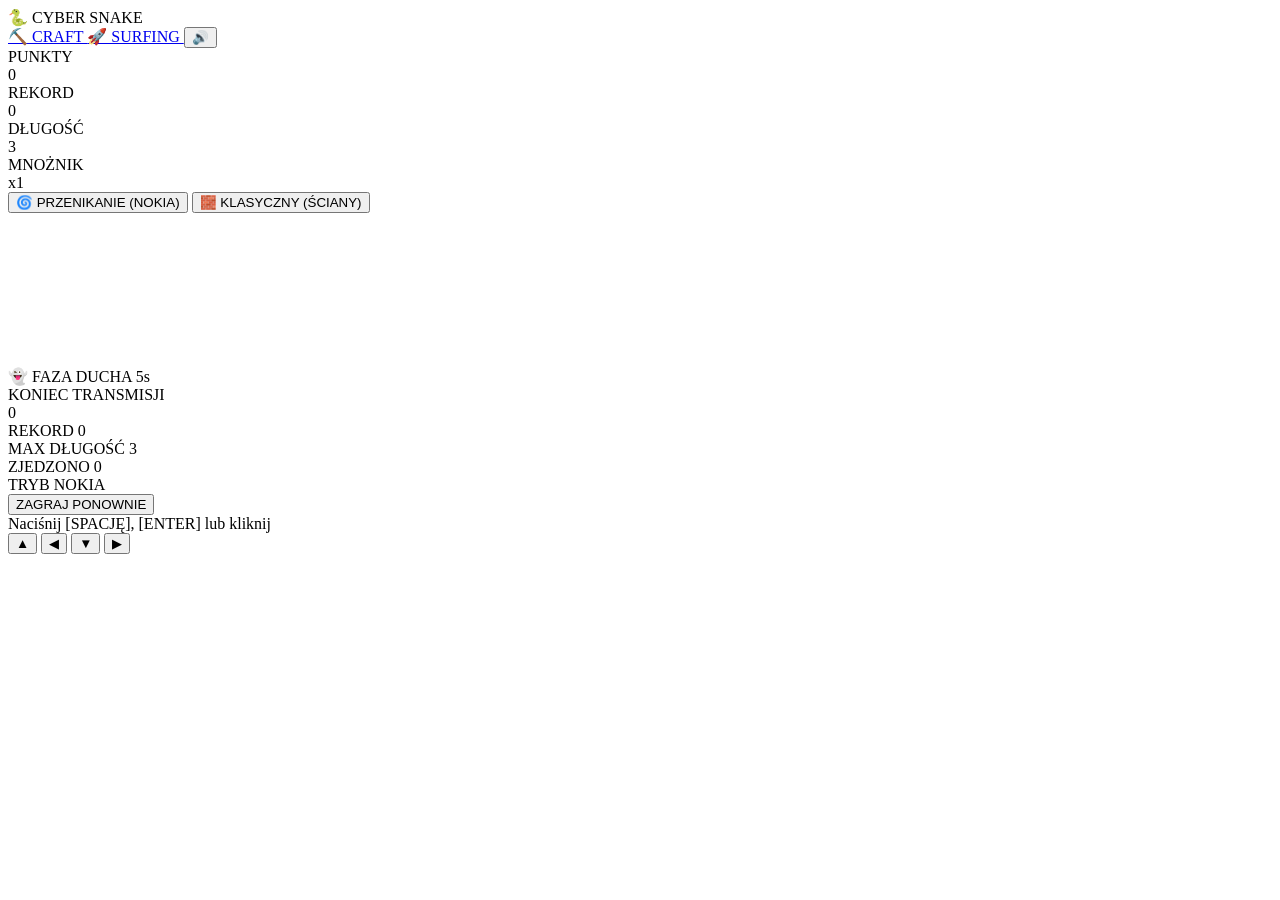
==== snake/index.html @ 3b2d5008 "Add initial HTML structure for Cyber Snake game" ====
<!DOCTYPE html>
<html lang="pl">
<head>
    <meta charset="UTF-8">
    <meta name="viewport" content="width=device-width, initial-scale=1.0, maximum-scale=1.0, user-scalable=no">
    <title>Cyber Snake - Nowoczesny Wąż</title>
    <!-- Futuristic Font -->
    <link rel="preconnect" href="https://fonts.googleapis.com">
    <link rel="preconnect" href="https://fonts.gstatic.com" crossorigin>
    <link href="https://fonts.googleapis.com/css2?family=Outfit:wght@400;600;800;900&display=swap" rel="stylesheet">
    <link rel="stylesheet" href="style.css">
</head>
<body>

    <div class="game-container">
        <!-- Header -->
        <header class="game-header">
            <div class="brand-title">
                <span>🐍</span> CYBER SNAKE
            </div>
            <div class="header-actions">
                <a href="../craft/index.html" class="nav-link-btn" title="Zagraj w Voxel Craft 3D">
                    ⛏️ CRAFT
                </a>
                <a href="../index.html" class="nav-link-btn" title="Zagraj w Meteor Surfing">
                    🚀 SURFING
                </a>
                <button id="soundBtn" class="icon-btn" title="Dźwięk (M)">🔊</button>
            </div>
        </header>

        <!-- Scoreboard -->
        <div class="scoreboard">
            <div class="score-box">
                <div class="score-label">PUNKTY</div>
                <div id="scoreVal" class="score-value green">0</div>
            </div>
            <div class="score-box">
                <div class="score-label">REKORD</div>
                <div id="bestVal" class="score-value gold">0</div>
            </div>
            <div class="score-box">
                <div class="score-label">DŁUGOŚĆ</div>
                <div id="lengthVal" class="score-value cyan">3</div>
            </div>
            <div class="score-box">
                <div class="score-label">MNOŻNIK</div>
                <div id="comboVal" class="score-value">x1</div>
            </div>
        </div>

        <!-- Mode Selector -->
        <div class="mode-selector">
            <button id="modeWrapBtn" class="mode-tab active">
                🌀 PRZENIKANIE (NOKIA)
            </button>
            <button id="modeClassicBtn" class="mode-tab">
                🧱 KLASYCZNY (ŚCIANY)
            </button>
        </div>

        <!-- Canvas Viewport -->
        <div class="canvas-wrap">
            <canvas id="snakeCanvas"></canvas>
            
            <!-- Powerup badge -->
            <div id="powerupPill" class="powerup-pill">
                <span id="powerupIcon">👻</span>
                <span id="powerupText">FAZA DUCHA</span>
                <span id="powerupTimer">5s</span>
            </div>

            <!-- Game Over Modal -->
            <div id="gameOverModal">
                <div class="game-over-card">
                    <div id="newRecordBadge" class="new-record-badge" style="display: none;">NOWY REKORD! 🏆</div>
                    <div class="game-over-title">KONIEC TRANSMISJI</div>
                    <div id="finalScoreVal" class="final-score">0</div>

                    <div class="stats-grid">
                        <div class="stat-box">
                            <span class="stat-label">REKORD</span>
                            <span id="bestModalVal" class="stat-value gold">0</span>
                        </div>
                        <div class="stat-box">
                            <span class="stat-label">MAX DŁUGOŚĆ</span>
                            <span id="maxLengthVal" class="stat-value">3</span>
                        </div>
                        <div class="stat-box">
                            <span class="stat-label">ZJEDZONO</span>
                            <span id="foodEatenVal" class="stat-value">0</span>
                        </div>
                        <div class="stat-box">
                            <span class="stat-label">TRYB</span>
                            <span id="modeNameVal" class="stat-value">NOKIA</span>
                        </div>
                    </div>

                    <button id="restartBtn" class="restart-btn">ZAGRAJ PONOWNIE</button>
                    <div class="restart-hint">Naciśnij [SPACJĘ], [ENTER] lub kliknij</div>
                </div>
            </div>
        </div>

        <!-- Mobile Touch D-Pad -->
        <div class="touch-controls">
            <button id="btnUp" class="dpad-btn btn-up">▲</button>
            <button id="btnLeft" class="dpad-btn btn-left">◀</button>
            <button id="btnDown" class="dpad-btn btn-down">▼</button>
            <button id="btnRight" class="dpad-btn btn-right">▶</button>
        </div>
    </div>

    <!-- Scripts -->
    <script src="audio.js"></script>
    <script src="game.js"></script>
</body>
</html>
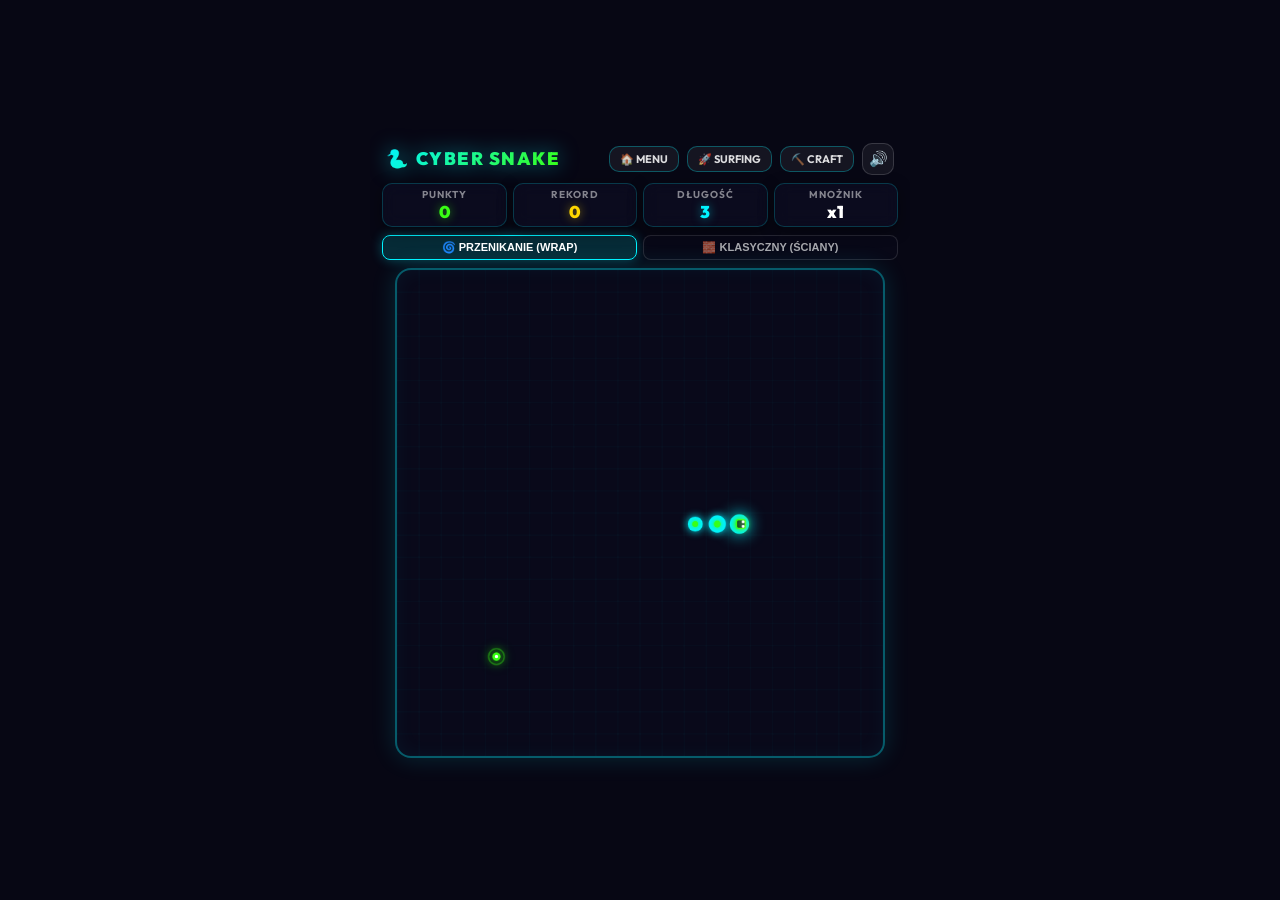
==== commit 62a5001c: "Add files via upload" ====
--- a/snake/index.html
+++ b/snake/index.html
@@ -19,11 +19,14 @@
                 <span>🐍</span> CYBER SNAKE
             </div>
             <div class="header-actions">
+                <a href="../index.html" class="nav-link-btn" title="Strona Główna / Menu Gier">
+                    🏠 MENU
+                </a>
+                <a href="../surfing.html" class="nav-link-btn" title="Zagraj w Meteor Surfing">
+                    🚀 SURFING
+                </a>
                 <a href="../craft/index.html" class="nav-link-btn" title="Zagraj w Voxel Craft 3D">
                     ⛏️ CRAFT
-                </a>
-                <a href="../index.html" class="nav-link-btn" title="Zagraj w Meteor Surfing">
-                    🚀 SURFING
                 </a>
                 <button id="soundBtn" class="icon-btn" title="Dźwięk (M)">🔊</button>
             </div>
@@ -52,7 +55,7 @@
         <!-- Mode Selector -->
         <div class="mode-selector">
             <button id="modeWrapBtn" class="mode-tab active">
-                🌀 PRZENIKANIE (NOKIA)
+                🌀 PRZENIKANIE (WRAP)
             </button>
             <button id="modeClassicBtn" class="mode-tab">
                 🧱 KLASYCZNY (ŚCIANY)
@@ -92,7 +95,7 @@
                         </div>
                         <div class="stat-box">
                             <span class="stat-label">TRYB</span>
-                            <span id="modeNameVal" class="stat-value">NOKIA</span>
+                            <span id="modeNameVal" class="stat-value">PRZENIKANIE</span>
                         </div>
                     </div>
 
--- a/snake/style.css
+++ b/snake/style.css
@@ -0,0 +1,411 @@
+/* Cyber Snake - Modern Neon Synthwave Styles */
+:root {
+    --bg-dark: #070714;
+    --neon-green: #39ff14;
+    --neon-cyan: #00f3ff;
+    --neon-magenta: #ff007b;
+    --neon-gold: #ffd700;
+    --neon-purple: #bd00ff;
+    --neon-ice: #00d2ff;
+    --font-stack: 'Outfit', 'Segoe UI', -apple-system, BlinkMacSystemFont, Roboto, sans-serif;
+}
+
+* {
+    box-sizing: border-box;
+    margin: 0;
+    padding: 0;
+    user-select: none;
+    -webkit-user-select: none;
+}
+
+html, body {
+    width: 100%;
+    height: 100%;
+    overflow: hidden;
+    background-color: var(--bg-dark);
+    font-family: var(--font-stack);
+    color: #ffffff;
+    display: flex;
+    flex-direction: column;
+    align-items: center;
+    justify-content: center;
+}
+
+/* --- APP WRAPPER --- */
+.game-container {
+    position: relative;
+    display: flex;
+    flex-direction: column;
+    align-items: center;
+    justify-content: center;
+    gap: 8px;
+    width: 100%;
+    max-width: 540px;
+    height: 100vh;
+    max-height: 100vh;
+    padding: 8px 12px;
+    overflow: hidden;
+}
+
+/* --- TOP HEADER / NAVIGATION --- */
+.game-header {
+    width: 100%;
+    display: flex;
+    justify-content: space-between;
+    align-items: center;
+    padding: 0 4px;
+}
+
+.brand-title {
+    font-size: 18px;
+    font-weight: 900;
+    letter-spacing: 1.5px;
+    background: linear-gradient(135deg, var(--neon-cyan), var(--neon-green));
+    -webkit-background-clip: text;
+    -webkit-text-fill-color: transparent;
+    filter: drop-shadow(0 0 10px rgba(0, 243, 255, 0.5));
+    display: flex;
+    align-items: center;
+    gap: 6px;
+}
+
+.header-actions {
+    display: flex;
+    align-items: center;
+    gap: 8px;
+}
+
+.nav-link-btn {
+    background: rgba(255, 255, 255, 0.06);
+    border: 1px solid rgba(0, 243, 255, 0.3);
+    color: rgba(255, 255, 255, 0.85);
+    padding: 5px 10px;
+    border-radius: 10px;
+    font-size: 11px;
+    font-weight: 700;
+    text-decoration: none;
+    display: flex;
+    align-items: center;
+    gap: 5px;
+    transition: all 0.2s;
+}
+
+.nav-link-btn:hover {
+    border-color: var(--neon-cyan);
+    box-shadow: 0 0 12px rgba(0, 243, 255, 0.4);
+    color: #ffffff;
+}
+
+.icon-btn {
+    background: rgba(255, 255, 255, 0.06);
+    border: 1px solid rgba(255, 255, 255, 0.15);
+    color: #ffffff;
+    width: 32px;
+    height: 32px;
+    border-radius: 10px;
+    display: flex;
+    align-items: center;
+    justify-content: center;
+    cursor: pointer;
+    font-size: 15px;
+    transition: all 0.2s;
+}
+
+.icon-btn:hover {
+    border-color: var(--neon-cyan);
+    box-shadow: 0 0 10px rgba(0, 243, 255, 0.3);
+}
+
+/* --- HUD SCOREBOARD --- */
+.scoreboard {
+    width: 100%;
+    display: grid;
+    grid-template-columns: repeat(4, 1fr);
+    gap: 6px;
+}
+
+.score-box {
+    background: rgba(14, 14, 35, 0.7);
+    border: 1px solid rgba(0, 243, 255, 0.2);
+    border-radius: 10px;
+    padding: 4px 6px;
+    text-align: center;
+    backdrop-filter: blur(8px);
+    box-shadow: 0 4px 15px rgba(0, 0, 0, 0.4);
+}
+
+.score-label {
+    font-size: 10px;
+    font-weight: 700;
+    letter-spacing: 1px;
+    color: rgba(255, 255, 255, 0.5);
+    text-transform: uppercase;
+}
+
+.score-value {
+    font-size: 17px;
+    font-weight: 900;
+    color: #ffffff;
+    letter-spacing: 0.5px;
+}
+
+.score-value.green {
+    color: var(--neon-green);
+    text-shadow: 0 0 10px rgba(57, 255, 20, 0.5);
+}
+
+.score-value.cyan {
+    color: var(--neon-cyan);
+    text-shadow: 0 0 10px rgba(0, 243, 255, 0.5);
+}
+
+.score-value.gold {
+    color: var(--neon-gold);
+    text-shadow: 0 0 10px rgba(255, 215, 0, 0.5);
+}
+
+/* --- MODE TABS --- */
+.mode-selector {
+    display: flex;
+    gap: 6px;
+    width: 100%;
+}
+
+.mode-tab {
+    flex: 1;
+    padding: 5px 8px;
+    border-radius: 8px;
+    border: 1px solid rgba(255, 255, 255, 0.12);
+    background: rgba(10, 10, 25, 0.6);
+    color: rgba(255, 255, 255, 0.65);
+    font-size: 11px;
+    font-weight: 700;
+    cursor: pointer;
+    transition: all 0.2s;
+    text-align: center;
+}
+
+.mode-tab.active {
+    background: rgba(0, 243, 255, 0.15);
+    border-color: var(--neon-cyan);
+    color: #ffffff;
+    box-shadow: 0 0 12px rgba(0, 243, 255, 0.3);
+}
+
+/* --- CANVAS VIEWPORT --- */
+.canvas-wrap {
+    position: relative;
+    width: min(90vw, calc(100vh - 145px), 490px);
+    height: min(90vw, calc(100vh - 145px), 490px);
+    aspect-ratio: 1 / 1;
+    display: flex;
+    align-items: center;
+    justify-content: center;
+    flex-shrink: 0;
+}
+
+#snakeCanvas {
+    width: 100%;
+    height: 100%;
+    border-radius: 16px;
+    background: #09091a;
+    border: 2px solid rgba(0, 243, 255, 0.35);
+    box-shadow: 0 0 25px rgba(0, 243, 255, 0.15), inset 0 0 20px rgba(0, 243, 255, 0.05);
+    display: block;
+}
+
+/* ACTIVE POWERUP BADGE OVERLAY */
+.powerup-pill {
+    position: absolute;
+    top: 10px;
+    left: 50%;
+    transform: translateX(-50%);
+    background: rgba(10, 10, 30, 0.85);
+    border: 1px solid var(--neon-cyan);
+    border-radius: 16px;
+    padding: 4px 10px;
+    font-size: 11px;
+    font-weight: 800;
+    color: var(--neon-cyan);
+    box-shadow: 0 0 15px rgba(0, 243, 255, 0.4);
+    display: none;
+    align-items: center;
+    gap: 5px;
+    pointer-events: none;
+    z-index: 10;
+}
+
+/* --- TOUCH CONTROLS (D-PAD) --- */
+.touch-controls {
+    display: none;
+    width: 140px;
+    height: 80px;
+    grid-template-columns: repeat(3, 1fr);
+    grid-template-rows: repeat(2, 1fr);
+    gap: 5px;
+    margin-top: 2px;
+}
+
+.dpad-btn {
+    background: rgba(255, 255, 255, 0.07);
+    border: 1px solid rgba(0, 243, 255, 0.25);
+    border-radius: 8px;
+    color: #ffffff;
+    font-size: 16px;
+    display: flex;
+    align-items: center;
+    justify-content: center;
+    cursor: pointer;
+    touch-action: manipulation;
+}
+
+.dpad-btn:active {
+    background: rgba(0, 243, 255, 0.25);
+    border-color: var(--neon-cyan);
+    transform: scale(0.94);
+}
+
+.btn-up { grid-column: 2; grid-row: 1; }
+.btn-left { grid-column: 1; grid-row: 2; }
+.btn-down { grid-column: 2; grid-row: 2; }
+.btn-right { grid-column: 3; grid-row: 2; }
+
+@media (pointer: coarse), (max-width: 650px) {
+    .touch-controls {
+        display: grid;
+    }
+}
+
+/* --- GAME OVER MODAL --- */
+#gameOverModal {
+    position: absolute;
+    top: 0;
+    left: 0;
+    width: 100%;
+    height: 100%;
+    background: rgba(5, 5, 14, 0.88);
+    backdrop-filter: blur(14px);
+    z-index: 100;
+    display: flex;
+    align-items: center;
+    justify-content: center;
+    opacity: 0;
+    pointer-events: none;
+    transition: opacity 0.2s ease;
+    border-radius: 20px;
+}
+
+#gameOverModal.visible {
+    opacity: 1;
+    pointer-events: auto;
+}
+
+.game-over-card {
+    background: linear-gradient(180deg, rgba(20, 20, 48, 0.95), rgba(10, 10, 25, 0.98));
+    border: 1px solid rgba(0, 243, 255, 0.4);
+    border-radius: 20px;
+    padding: 20px 24px;
+    width: 90%;
+    max-width: 360px;
+    text-align: center;
+    box-shadow: 0 0 40px rgba(0, 243, 255, 0.25);
+    transform: translateY(10px) scale(0.96);
+    transition: transform 0.25s cubic-bezier(0.175, 0.885, 0.32, 1.275);
+}
+
+#gameOverModal.visible .game-over-card {
+    transform: translateY(0) scale(1);
+}
+
+.game-over-title {
+    font-size: 13px;
+    font-weight: 800;
+    letter-spacing: 2px;
+    color: var(--neon-magenta);
+    text-transform: uppercase;
+    margin-bottom: 2px;
+}
+
+.final-score {
+    font-size: 38px;
+    font-weight: 900;
+    color: #ffffff;
+    letter-spacing: 1px;
+    text-shadow: 0 0 20px rgba(0, 243, 255, 0.6);
+    margin: 2px 0 8px 0;
+}
+
+.new-record-badge {
+    display: inline-block;
+    background: linear-gradient(90deg, #ff007b, #ffd000);
+    color: #ffffff;
+    font-size: 11px;
+    font-weight: 800;
+    letter-spacing: 1px;
+    padding: 3px 10px;
+    border-radius: 10px;
+    margin-bottom: 8px;
+    box-shadow: 0 0 15px rgba(255, 0, 123, 0.6);
+}
+
+.stats-grid {
+    display: grid;
+    grid-template-columns: repeat(2, 1fr);
+    gap: 8px;
+    margin: 10px 0 16px 0;
+}
+
+.stat-box {
+    background: rgba(255, 255, 255, 0.04);
+    border: 1px solid rgba(255, 255, 255, 0.08);
+    border-radius: 10px;
+    padding: 6px 4px;
+    display: flex;
+    flex-direction: column;
+    gap: 2px;
+}
+
+.stat-label {
+    font-size: 10px;
+    color: rgba(255, 255, 255, 0.5);
+    text-transform: uppercase;
+    letter-spacing: 0.8px;
+}
+
+.stat-value {
+    font-size: 15px;
+    font-weight: 800;
+    color: #ffffff;
+}
+
+.stat-value.gold {
+    color: var(--neon-gold);
+}
+
+.restart-btn {
+    width: 100%;
+    padding: 12px;
+    font-size: 14px;
+    font-weight: 800;
+    letter-spacing: 1.5px;
+    text-transform: uppercase;
+    border: none;
+    border-radius: 12px;
+    background: linear-gradient(135deg, var(--neon-cyan), #0066ff);
+    color: #ffffff;
+    cursor: pointer;
+    box-shadow: 0 0 20px rgba(0, 243, 255, 0.5);
+    transition: all 0.2s ease;
+    margin-bottom: 6px;
+}
+
+.restart-btn:hover {
+    transform: translateY(-2px);
+    box-shadow: 0 0 30px rgba(0, 243, 255, 0.8);
+}
+
+.restart-hint {
+    font-size: 11px;
+    color: rgba(255, 255, 255, 0.5);
+}
+
